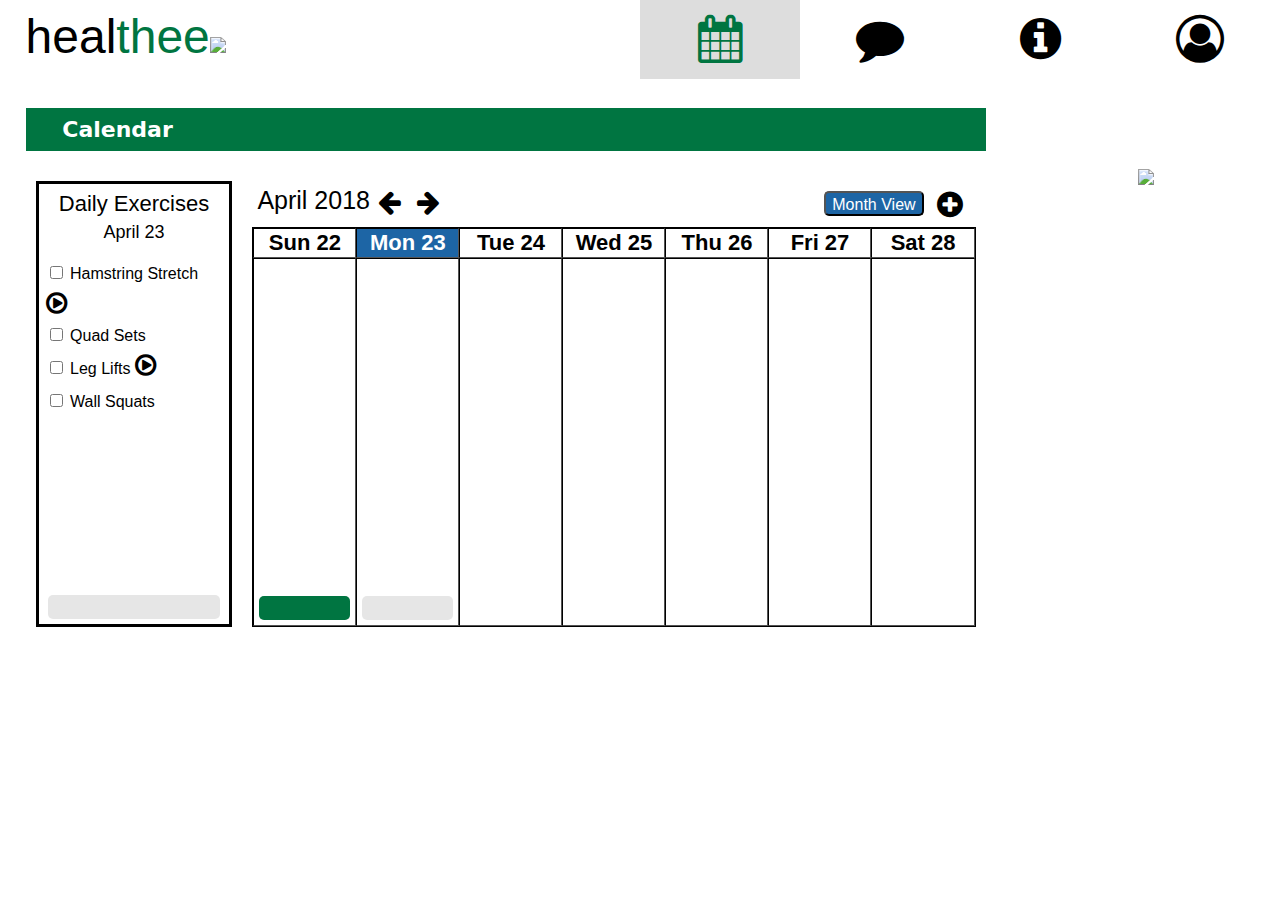
==== index.html @ cb8fae41 "media query for plant disappearance" ====
<!DOCTYPE html>
<!--
NavBar for Healthee Web Interface
-->
<html>

<head>
<meta charset="utf-8">
<title>healthee - Calendar</title>
<meta name="viewport" content="width=device-width, initial-scale=1, shrink-to-fit=no">
<!-- Load style sheets -->
<link rel="stylesheet" href="assets/design.css">
<link rel="stylesheet" href="assets/calendar.css">
<!--Font Awesome API imported for icon usage"-->
<link rel="stylesheet" href="https://cdnjs.cloudflare.com/ajax/libs/font-awesome/4.7.0/css/font-awesome.min.css">
<script src="assets/general.js"></script>
<script src="assets/calendar.js"></script>
<script src="https://ajax.googleapis.com/ajax/libs/jquery/3.3.1/jquery.min.js"></script>
</head>
<body onload="setUpClickOutsideClosing();onLoad();">
<div class="navWrapper">
<div class="logo"><a id="heal" href="index.html">heal</a><a id="thee" href="index.html">thee</a><a href="index.html"><img href="index.html" src="images/healthee_plant.png"></img></a></div>
<div class="icons">
  <a class="current" href="index.html"><i id="current" class="fa fa-calendar"></i></a>
  <a href="contact.html"><i class="fa fa-comment"></i></a>
  <a href="information.html"><i class="fa fa-info-circle"></i></a>
  <a href="profile.html"><i class="fa fa-user-circle-o"></i></a>
</div>
</div>
<div class="mainWrapper">
	<div class="main">
		<!--Code for main portion of the page goes here-->
		<h4>&ensp; Calendar</h4>
    <div id="calendar-main" hidden>
    <div id="todo">
      <form id="todo-list">
        <div class="heading">
          <div class="main"> Daily Exercises </div>
          <div class="date"> April 23 </div>
        </div>

        <div>
          <label class="todo-label">
            <input class="exercise_checklist" id="hamCB" type="checkbox" onclick="setProgress()"/>
            Hamstring Stretch
          </label>
          <label class="play-button">
            <i class="fa fa-play-circle-o" onclick="showHamVideo()"></i>
          </label>
        </div>
        <div>
          <label class="todo-label">
            <input class="exercise_checklist" id="quadCB" type="checkbox" onclick="setProgress()"/>
            Quad Sets
          </label>
          <label class="play-button" style="visibility:collapse">
            <i class="fa fa-play-circle-o"></i>
          </label>
        </div>
        <div>
          <label class="todo-label">
            <input class="exercise_checklist" id="legCB" type="checkbox" onclick="setProgress()"/>
            Leg Lifts
          </label>
          <label class="play-button">
            <i class="fa fa-play-circle-o" onclick="showLiftVideo()"></i>
          </label>
        </div>
        <div>
          <label class="todo-label">
            <input class="exercise_checklist" id="wallCB" type="checkbox" onclick="setProgress()"/>
            Wall Squats
          </label>
          <label class="play-button" style="visibility:collapse">
            <i class="fa fa-play-circle-o"></i>
          </label>
        </div>
      </form>
      <div class="progress-bar" id="progress-bar">
        <div class="progress-bar-color-today" id="progress-bar-color"> </div>
      </div>
    </div>
		<div id="calendar">
      <div id="calendar-title-bar" style="text-align:left; margin:5px" width="100%">
        <div id="cur-month-label" style="font-size:25px">April 2018</div>
        <button class="arrows" id="prev" style="background-color:transparent;border-color:transparent" onClick="prevWeek()">
          <i class="fa fa-arrow-left fa-2x"></i>
        </button>
        <button class="arrows" id="prev-mon" style="background-color:transparent;border-color:transparent" onclick="prevMonth()" hidden>
          <i class="fa fa-arrow-left fa-2x"></i>
        </button>
        <button class="arrows" id="next" style="background-color:transparent;border-color:transparent" onCLick="nextWeek()">
          <i class="fa fa-arrow-right fa-2x"></i>
        </button>
        <button class="arrows" id="next-mon" style="background-color:transparent;border-color:transparent" onclick="nextMonth()" hidden>
          <i class="fa fa-arrow-right fa-2x"></i>
        </button>

        <button class="view-type" id="week-month" style="margin-left:auto; margin-right:5px" onclick="weekToMonth()">Month View</button>
        <button class="view-type" id="month-week" style="margin-left:auto; margin-right:5px" onclick="monthToWeek()" hidden>Week View</button>

        <div>
          <button id="plus" style="background-color:transparent;border-color:transparent" onclick="showPlusMenu()">
            <i id="plus-button" class="fa fa-plus-circle fa-2x"></i>
          </button>
          <div id="plus-menu" hidden>
            <button class="plus-menu-button" onclick="showAppt()">Appointment</button>
            <button class="plus-menu-button" onclick="showAddExercise()">Exercise</button>
            <button class="plus-menu-button" onclick="showNote()">Note</button>
          </div>
          <div id="appt-schedule" class="add-widget" border="1px" hidden>
            <div class="label-wrap">
              <label class="form-label"> Subject:</label>
              <input class="form-input" id="appt-subject" type="text" /> <br>
              <label class="form-label">Date:</label>
              <input class="form-input" id="appt-date" type="date" /> <br>
              <label class="form-label">Time:</label>
              <input class="form-input" id="appt-time" type="time" /> <br>
              <label class="form-label">Location:</label>
              <input class="form-input" id="appt-location" type="text" /><br>
            </div>
            <div class="option-buttons">
              <button onclick="addAppt()" class="save-cancel" id="save">Save</button>
              <button onclick="hideAppt()" class="save-cancel" id="cancel">Cancel</button>
            </div>
          </div>
          <div id="add-exercise" class="add-widget" width="600" height="300" border="1px" hidden>
            <div class="label-wrap">
              <label class="form-label"> Exercise: </label>
              <input class="form-input" id="ex" type="text" maxlength="16"/> <br>
              <label class="form-label">Video Link:</label>
              <input class="form-input" id="ex-vid" type="text"/><br>
              <div class="info-text-section">
                <label class="form-label" id="info-label">Information:</label>
                <textarea id ="ex-info" rows="10" cols"30"> </textarea>
              </div>

              <div class="repeat-wrap">
                <label class="form-label" id="repeat-label">Repeat: </label><br>
                <div class="radio-options">
                  <label><input name="add-ex" type="radio" />daily</label>
                  <label><input name="add-ex" type="radio" />weekly</label>
                  <label><input name="add-ex" type="radio" />monthly</label>
                  <label><input name="add-ex" type="radio" />never</label>
                </div>
              </div>
            </div>
            <br>
            <div class="option-buttons">
              <button onclick="addExercise()" class="save-cancel" id="save">Save</button>
              <button onclick="hideAddExercise()" class="save-cancel" id="cancel">Cancel</button>
            </div>
          </div>
          <div id="self-note" class="add-widget" border="1px" hidden>
              <label>Subject: </label>
              <input id="note-title" type="text" maxlength="16"/>
              <label>Note: </label>
              <textarea id="note-text" rows="10" cols"60"></textarea>
              <br>
              <div class="option-buttons">
                <button onclick="addNote()" class="save-cancel" id="self-note-save" >Save</button>
                <button onclick="hideNote()" class="save-cancel" id="self-note-cancel">Cancel</button>
              </div>
            </div>
        </div>


      </div>
      <div width="100%" style="text-align:right">

      </div>
      <div style="text-align:right" width="33%">
      </div>
      <div id="week-view">
        <table id="cur-week" class="week-table" border="1px">
          <tr>
            <th width="14%">Sun 22</th>
            <th width="14%" id= "cur-day-header" class="current">Mon 23</th>
            <th width="14%">Tue 24</th>
            <th width="14%">Wed 25</th>
            <th width="14%">Thu 26</th>
            <th width="14%">Fri 27</th>
            <th width="14%">Sat 28</th>
          </tr>
          <tr>
            <td id="4-22" class="calendar-column" width="14%" height="100%">
              <div class="progress-bar" id="progress-bar">
                <div class="progress-bar-color" id="progress-bar-color" style="width:100%; background-color: hsl(153, 100%, 23%)"></div>
              </div>

            </td>
            <td id="4-23" class="calendar-column" width="14%" height="100%" id="cur-day">
                <div id="mon-note" border="1px" hidden>
                    <label><b>Feeling great today! My knee is feeling so much better, can't wait to see what my PT thinks!</b></label> <br>
                </div>
                <div class="progress-bar" id="progress-bar">
                  <div class="progress-bar-color-today" id="progress-bar-color""></div>
                </div>
            </td>
            <td id="4-24" class="calendar-column" width="14%" height="100%">
              <!--<img width="100%" class="progress-bar" id="progress-bar" src="images/empty.png" alt="Progress Bar">-->
            </td>
            <td id="4-25" class="calendar-column" width="14%" height="100%">
              <!--<img width="100%" class="progress-bar" id="progress-bar" src="images/empty.png" alt="Progress Bar">-->
            </td>
            <td id="4-26" class="calendar-column" width="14%" height="100%">
              <div id="thurs-appt" border="1px" hidden>
                <label><b>Appointment</b></label> <br>
                <label>Time: 4:30pm </label> <br>
                <label>Description: regular check-in with PT</label> <br>
                <div width="100%" style="text-align:right">
                  <i class="fa fa-trash fa-2x" onclick="deleteAppt()"></i>
                </div>
              </div>
              <!--<img width="100%" class="progress-bar" id="progress-bar" src="images/empty.png" alt="Progress Bar">-->
            </td>
            <td id="4-27" class="calendar-column" width="14%" height="100%">
              <!--<img width="100%" class="progress-bar" id="progress-bar" src="images/empty.png" alt="Progress Bar">-->
            </td>
            <td id="4-28" class="calendar-column" width="14%" height="100%">
              <!--<img width="100%" class="progress-bar" id="progress-bar" src="images/empty.png" alt="Progress Bar">-->
            </td>
          </tr>
        </table>
        <table id="prev-week" class="week-table" border="1px" hidden>
          <tr>
            <th width="14%">Sun 15</th>
            <th width="14%">Mon 16</th>
            <th width="14%">Tue 17</th>
            <th width="14%">Wed 18</th>
            <th width="14%">Thu 19</th>
            <th width="14%">Fri 20</th>
            <th width="14%">Sat 21</th>
          </tr>
          <tr>
            <td id="4-15" class="calendar-column" width="14%" height="100%">
              <div class="progress-bar" id="progress-bar">
                <div class="progress-bar-color" id="progress-bar-color" style="width:100%; background-color: hsl(153, 100%, 23%)"></div>
              </div>

            </td>
            <td id="4-16" class="calendar-column" width="14%" height="100%">
              <div class="progress-bar" id="progress-bar">
                <div class="progress-bar-color" id="progress-bar-color" style="width:100%; background-color: hsl(153, 100%, 23%)"></div>
              </div>
            </td>
            <td id="4-17" class="calendar-column" width="14%" height="100%">
              <div class="progress-bar" id="progress-bar">
                <div class="progress-bar-color" id="progress-bar-color" style="width:100%; background-color: hsl(153, 100%, 23%)"></div>
              </div>
            </td>
            <td id="4-18" class="calendar-column" width="14%" height="100%">
              <div class="progress-bar" id="progress-bar">
                <div class="progress-bar-color" id="progress-bar-color" style="width:100%; background-color: hsl(153, 100%, 23%)"></div>
              </div>
            </td>
            <td id="4-19" class="calendar-column" width="14%" height="100%">
              <div class="progress-bar" id="progress-bar">
                <div class="progress-bar-color" id="progress-bar-color" style="width:100%; background-color: hsl(153, 100%, 23%)"></div>
              </div>
            </td>
            <td id="4-20" class="calendar-column" width="14%" height="100%">
              <div class="progress-bar" id="progress-bar">
                <div class="progress-bar-color" id="progress-bar-color" style="width:100%; background-color: hsl(153, 100%, 23%)"></div>
              </div>
            </td>
            <td id="4-21" class="calendar-column" width="14%" height="100%">
              <div class="progress-bar" id="progress-bar">
                <div class="progress-bar-color" id="progress-bar-color" style="width:100%; background-color: hsl(153, 100%, 23%)"></div>
              </div>
            </td>
          </tr>
        </table>
        <table id="next-week" class="week-table" border="1px" hidden>
          <tr>
            <th width="14%">Sun 29</th>
            <th width="14%">Mon 30</th>
            <th width="14%">Tue 1</th>
            <th width="14%">Wed 2</th>
            <th width="14%">Thu 3</th>
            <th width="14%">Fri 4</th>
            <th width="14%">Sat 5</th>
          </tr>
          <tr>
            <td id="4-29" class="calendar-column" width="14%" height="100%">
              <div class="progress-bar" id="progress-bar">
                <div class="progress-bar-color" id="progress-bar-color" style="width:100%; background-color: hsl(153, 100%, 23%)"></div>
              </div>

            </td>
            <td id="4-30" class="calendar-column" width="14%" height="100%">
              <!--<img width="100%" class="progress-bar" id="progress-bar" src="images/empty.png" alt="Progress Bar">-->
            </td>
            <td id="5-1" class="calendar-column" width="14%" height="100%">
              <!--<img width="100%" class="progress-bar" id="progress-bar" src="images/empty.png" alt="Progress Bar">-->
            </td>
            <td id="5-2" class="calendar-column" width="14%" height="100%">
              <!--<img width="100%" class="progress-bar" id="progress-bar" src="images/empty.png" alt="Progress Bar">-->
            </td>
            <td id="5-3" class="calendar-column" width="14%" height="100%">
              <!--<img width="100%" class="progress-bar" id="progress-bar" src="images/empty.png" alt="Progress Bar">-->
            </td>
            <td id="5-4" class="calendar-column" width="14%" height="100%">
              <!--<img width="100%" class="progress-bar" id="progress-bar" src="images/empty.png" alt="Progress Bar">-->
            </td>
            <td id="5-5" class="calendar-column" width="14%" height="100%">
              <!--<img width="100%" class="progress-bar" id="progress-bar" src="images/empty.png" alt="Progress Bar">-->
            </td>
          </tr>
        </table>
      </div>
      <div id="month-view" hidden>
          <table id="april" class="week-table" border="1px">
              <tr>
                <th width="14%">Sun</th>
                <th width="14%">Mon</th>
                <th width="14%">Tue</th>
                <th width="14%">Wed</th>
                <th width="14%">Thu</th>
                <th width="14%">Fri</th>
                <th width="14%">Sat</th>
              </tr>
              <tr>
                <td id="4-1" class="calendar-column" width="14%" height="18.5%">
                1</td>
                <td id="4-2" class="calendar-column" width="14%" height="18.5%">
                2</td>
                <td id="4-3" class="calendar-column" width="14%" height="18.5%">
                3</td>
                <td id="4-4" class="calendar-column" width="14%" height="18.5%">
                4</td>
                <td id="4-5" class="calendar-column" width="14%" height="18.5%">
                5</td>
                <td id="4-6" class="calendar-column" width="14%" height="18.5%">
                6</td>
                <td id="4-7" class="calendar-column" width="14%" height="18.5%">
                7</td>
              </tr>
              <tr>
                  <td id="4-8" class="calendar-column" width="14%" height="18.5%">
                  8</td>
                  <td id="4-9" class="calendar-column" width="14%" height="18.5%">
                  9</td>
                  <td id="4-10" class="calendar-column" width="14%" height="18.5%">
                  10</td>
                  <td id="4-11" class="calendar-column" width="14%" height="18.5%">
                  11</td>
                  <td id="4-12" class="calendar-column" width="14%" height="18.5%">
                  12</td>
                  <td id="4-13" class="calendar-column" width="14%" height="18.5%">
                  13</td>
                  <td id="4-14" class="calendar-column" width="14%" height="18.5%">
                  14</td>
                </tr>
                <tr>
                    <td id="4-15" class="calendar-column" width="14%" height="18.5%">
                    15</td>
                    <td id="4-16" class="calendar-column" width="14%" height="18.5%">
                    16</td>
                    <td id="4-17" class="calendar-column" width="14%" height="18.5%">
                    17</td>
                    <td id="4-18" class="calendar-column" width="14%" height="18.5%">
                    18</td>
                    <td id="4-19" class="calendar-column" width="14%" height="18.5%">
                    19</td>
                    <td id="4-20" class="calendar-column" width="14%" height="18.5%">
                    20</td>
                    <td id="4-21" class="calendar-column" width="14%" height="18.5%">
                    21</td>
                  </tr>
                  <tr>
                      <td id="4-22" class="calendar-column" width="14%" height="18.5%">
                      22</td>
                      <td id="4-23" class="cur-day-month" width="14%" height="18.5%">
                      23</td>
                      <td id="4-24" class="calendar-column" width="14%" height="18.5%">
                      24</td>
                      <td id="4-25" class="calendar-column" width="14%" height="18.5%">
                      25</td>
                      <td id="4-26" class="calendar-column" width="14%" height="18.5%">
                      26</td>
                      <td id="4-27" class="calendar-column" width="14%" height="18.5%">
                      27</td>
                      <td id="4-28" class="calendar-column" width="14%" height="18.5%">
                      28</td>
                    </tr>
                    <tr>
                        <td id="4-29" class="calendar-column" width="14%" height="18.5%">
                        29</td>
                        <td id="4-30" class="calendar-column" width="14%" height="18.5%">
                        30</td>
                        <td id="5-1" class="calendar-column" width="14%" height="18.5%" style="color:gray"> 
                        1</td>
                        <td id="5-2" class="calendar-column" width="14%" height="18.5%" style="color:gray">
                        2</td>
                        <td id="5-3" class="calendar-column" width="14%" height="18.5%" style="color:gray">
                        3</td>
                        <td id="5-4" class="calendar-column" width="14%" height="18.5%" style="color:gray">
                        4</td>
                        <td id="5-5" class="calendar-column" width="14%" height="18.5%" style="color:gray">
                        5</td>
                      </tr>
            </table>
            <table id="may" class="week-table" border="1px" hidden>
                <tr>
                  <th width="14%">Sun</th>
                  <th width="14%">Mon</th>
                  <th width="14%">Tue</th>
                  <th width="14%">Wed</th>
                  <th width="14%">Thu</th>
                  <th width="14%">Fri</th>
                  <th width="14%">Sat</th>
                </tr>
                <tr>
                  <td id="4-29" class="calendar-column" width="14%" height="18.5%" style="color:gray">
                  29</td>
                  <td id="4-30" class="calendar-column" width="14%" height="18.5%" style="color:gray">
                  30</td>
                  <td id="5-1" class="calendar-column" width="14%" height="18.5%">
                  1</td>
                  <td id="5-2" class="calendar-column" width="14%" height="18.5%">
                  2</td>
                  <td id="5-3" class="calendar-column" width="14%" height="18.5%">
                  3</td>
                  <td id="5-4" class="calendar-column" width="14%" height="18.5%">
                  4</td>
                  <td id="5-5" class="calendar-column" width="14%" height="18.5%">
                  5</td>
                </tr>
                <tr>
                    <td id="5-6" class="calendar-column" width="14%" height="18.5%">
                    6</td>
                    <td id="5-7" class="calendar-column" width="14%" height="18.5%">
                    7</td>
                    <td id="5-8" class="calendar-column" width="14%" height="18.5%"> 
                    8</td>
                    <td id="5-9" class="calendar-column" width="14%" height="18.5%">
                    9</td>
                    <td id="5-10" class="calendar-column" width="14%" height="18.5%">
                    10</td>
                    <td id="5-11" class="calendar-column" width="14%" height="18.5%">
                    11</td>
                    <td id="5-12" class="calendar-column" width="14%" height="18.5%">
                    12</td>
                  </tr>
                  <tr>
                      <td id="5-13" class="calendar-column" width="14%" height="18.5%">
                      13</td>
                      <td id="5-14" class="calendar-column" width="14%" height="18.5%">
                      14</td>
                      <td id="5-15" class="calendar-column" width="14%" height="18.5%"> 
                      15</td>
                      <td id="5-16" class="calendar-column" width="14%" height="18.5%">
                      16</td>
                      <td id="5-17" class="calendar-column" width="14%" height="18.5%">
                      17</td>
                      <td id="5-18" class="calendar-column" width="14%" height="18.5%">
                      18</td>
                      <td id="5-19" class="calendar-column" width="14%" height="18.5%">
                      19</td>
                    </tr>
                    <tr>
                        <td id="5-20" class="calendar-column" width="14%" height="18.5%">
                        20</td>
                        <td id="5-21" class="calendar-column" width="14%" height="18.5%">
                        21</td>
                        <td id="5-22" class="calendar-column" width="14%" height="18.5%"> 
                        22</td>
                        <td id="5-23" class="calendar-column" width="14%" height="18.5%">
                        23</td>
                        <td id="5-24" class="calendar-column" width="14%" height="18.5%">
                        24</td>
                        <td id="5-25" class="calendar-column" width="14%" height="18.5%">
                        25</td>
                        <td id="5-26" class="calendar-column" width="14%" height="18.5%">
                        26</td>
                      </tr>
                      <tr>
                          <td id="5-27" class="calendar-column" width="14%" height="18.5%">
                          27</td>
                          <td id="5-28" class="calendar-column" width="14%" height="18.5%">
                          28</td>
                          <td id="5-29" class="calendar-column" width="14%" height="18.5%"> 
                          29</td>
                          <td id="5-30" class="calendar-column" width="14%" height="18.5%">
                          30</td>
                          <td id="5-31" class="calendar-column" width="14%" height="18.5%">
                          31</td>
                          <td id="6-1" class="calendar-column" width="14%" height="18.5%" style="color:gray">
                          1</td>
                          <td id="6-2" class="calendar-column" width="14%" height="18.5%" style="color:gray">
                          2</td>
                        </tr>
              </table>
            <table id="march" class="week-table" border="1px" hidden>
                <tr>
                  <th width="14%">Sun</th>
                  <th width="14%">Mon</th>
                  <th width="14%">Tue</th>
                  <th width="14%">Wed</th>
                  <th width="14%">Thu</th>
                  <th width="14%">Fri</th>
                  <th width="14%">Sat</th>
                </tr>
                <tr>
                  <td id="2-25" class="calendar-column" width="14%" height="18.5%" style="color:gray">
                  25</td>
                  <td id="2-26" class="calendar-column" width="14%" height="18.5%" style="color:gray">
                  26</td>
                  <td id="2-27" class="calendar-column" width="14%" height="18.5%" style="color:gray">
                  27</td>
                  <td id="2-28" class="calendar-column" width="14%" height="18.5%" style="color:gray">
                  28</td>
                  <td id="3-1" class="calendar-column" width="14%" height="18.5%">
                  1</td>
                  <td id="3-2" class="calendar-column" width="14%" height="18.5%">
                  2</td>
                  <td id="3-3" class="calendar-column" width="14%" height="18.5%">
                  3</td>
                </tr>
                <tr>
                    <td id="3-4" class="calendar-column" width="14%" height="18.5%">
                    4</td>
                    <td id="3-5" class="calendar-column" width="14%" height="18.5%">
                    5</td>
                    <td id="3-6" class="calendar-column" width="14%" height="18.5%"> 
                    6</td>
                    <td id="3-7" class="calendar-column" width="14%" height="18.5%">
                    7</td>
                    <td id="3-8" class="calendar-column" width="14%" height="18.5%">
                    8</td>
                    <td id="3-9" class="calendar-column" width="14%" height="18.5%">
                    9</td>
                    <td id="3-10" class="calendar-column" width="14%" height="18.5%">
                    10</td>
                  </tr>
                  <tr>
                      <td id="3-11" class="calendar-column" width="14%" height="18.5%">
                      11</td>
                      <td id="3-12" class="calendar-column" width="14%" height="18.5%">
                      12</td>
                      <td id="3-13" class="calendar-column" width="14%" height="18.5%"> 
                      13</td>
                      <td id="3-14" class="calendar-column" width="14%" height="18.5%">
                      14</td>
                      <td id="3-15" class="calendar-column" width="14%" height="18.5%">
                      15</td>
                      <td id="3-16" class="calendar-column" width="14%" height="18.5%">
                      16</td>
                      <td id="3-17" class="calendar-column" width="14%" height="18.5%">
                      17</td>
                    </tr>
                    <tr>
                        <td id="3-18" class="calendar-column" width="14%" height="18.5%">
                        18</td>
                        <td id="3-19" class="calendar-column" width="14%" height="18.5%">
                        19</td>
                        <td id="3-20" class="calendar-column" width="14%" height="18.5%"> 
                        20</td>
                        <td id="3-21" class="calendar-column" width="14%" height="18.5%">
                        21</td>
                        <td id="3-22" class="calendar-column" width="14%" height="18.5%">
                        22</td>
                        <td id="3-23" class="calendar-column" width="14%" height="18.5%">
                        23</td>
                        <td id="3-24" class="calendar-column" width="14%" height="18.5%">
                        24</td>
                      </tr>
                      <tr>
                          <td id="3-25" class="calendar-column" width="14%" height="18.5%">
                          25</td>
                          <td id="3-26" class="calendar-column" width="14%" height="18.5%">
                          26</td>
                          <td id="3-27" class="calendar-column" width="14%" height="18.5%"> 
                          27</td>
                          <td id="3-28" class="calendar-column" width="14%" height="18.5%">
                          28</td>
                          <td id="3-29" class="calendar-column" width="14%" height="18.5%">
                          29</td>
                          <td id="3-30" class="calendar-column" width="14%" height="18.5%">
                          30</td>
                          <td id="3-31" class="calendar-column" width="14%" height="18.5%">
                          31</td>
                        </tr>
              </table>
          </div>
		</div>

    <!-- HIDDEN ELEMENTS -->
  <div id="addModal" class="modal" hidden>
    <div class="modal-content">
      <div class="label-wrap">
          <label class="form-label"> Subject:</label>
          <input class="form-input" id="appt-subject" type="text" /> <br>
          <label class="form-label">Date:</label>
          <input class="form-input" id="appt-date" type="date" /> <br>
          <label class="form-label">Time:</label>
          <input class="form-input" id="appt-time" type="time" /> <br>
          <label class="form-label">Location:</label>
          <input class="form-input" id="appt-location" type="text" /><br>
        </div>
        <div class="option-buttons">
          <button onclick="addAppt()" class="save-cancel" id="save">Save</button>
          <button onclick="hideAppt()" class="save-cancel" id="cancel">Cancel</button>
        </div>
    </div>
  </div>

    <div id="video" hidden>
      <div id="video-grey-background" class="grey-background" onclick="hideVideo()">
        <span class="helper"></span>
        <iframe id="video-iframe" width="640" height="360" src="https://www.youtube.com/embed/o5b0gS7wI1k"
        frameborder="0" allow="autoplay; encrypted-media" allowfullscreen>
        </iframe>
        <span id="video-close" class="close" onclick="hideVideo()">&times;</span>
      </div>
    </div>

    <div id="note-modal" hidden>
      <div id="note-grey-background" class="grey-background" onclick="hideNoteDisplay()">
        <span class="helper"></span>
        <div id="note-display" onclick="stopProp()" style="text-align:left">
          <span class="close" onclick="hideNoteDisplay()">&times;</span>
          <div id="note-title-here" width="100%" height="100%"
            style="text-align:left;font-size:18px;font-weight:bold">Note:</div><br>
          <div id="note-text-here" class="note-text-area"></div>
          <div id="note-edit-here" class="note-text-area" hidden>
            <textarea id="note-edit-textarea" rows="18" cols="49"></textarea>
          </div>
          <div id="edit-delete" width="100%" height="100%" style="vertical-align:bottom;text-align:right">
            <i id="edit-note" class="fa fa-pencil" onclick="stopProp()"></i>
            <i id="delete-note-1" class="fa fa-trash" onclick="stopProp()"></i>
          </div>
          <div id="save-delete" with="100%" height="100%" style="vertical-align:bottom;text-align:right" hidden>
            <i id="save-note" class="fa fa-check-circle" onclick="stopProp()"></i>
            <i id="delete-note-2" class="fa fa-trash" onclick="stopProp()"></i>
          </div>
        </div>
      </div>
    </div>

  </div>
  </div>
	<div class="sidebar">
		<img class="plant" onclick="getDialogue()" id="plantImg" src="images/smiley_plant.png">
			<p class="dialogueAfter" id="dialogueAfter"> </p>
			<p class="dialogue" id="dialogue">You are doing great!</p>
		</img>
	</div>
</div>
</body>
---- assets/design.css ----
:root {
    --color-green: hsl(153, 100%, 23%);
    --color-blue: hsl(208, 70%, 38%);
}

body {margin:0;}

h4{
    padding: 1vmin;
    padding-left: 2vmin;
    font-family: system-ui;
    background: var(--color-green);
    text-align: left;
    color: #FFF;
}

.navWrapper{
    width: 100%;
    display: grid;
    grid-template-columns: repeat(2, 1fr);
}

.logo{
    grid-column: 1;
    font-family: Arial, Helvetica, sans-serif;
    font-size: 3em;
    margin-top: 1vh;
    margin-left: 2vw;
}
.logo a{
    text-decoration: none;
}

a#heal{
  color: black;
}

a#thee{
    color: var(--color-green);
}

img{
    height: 6vh;
}
.icons {
    display: grid;
    grid-template-columns: repeat(4, 1fr);
	  grid-column: 2;
    background-color: white;
    overflow: auto;
}

.icons a {
    text-align: center;
    padding: 12px 0;
    color: #000;
    font-size: 3em;
}

#current {
    color: var(--color-green);
}

.current{
    background-color: #DDD;
}

.icons a:hover {
    background-color: #AAA;
}

.mainWrapper{
    width: 100%;
    display: grid;
    grid-template-columns: 75% 25%;
    margin-left: 2vw;
}

.main{
    grid-column: 1;
    text-align: center;

}
.sidebar{
    grid-column: 2;
    text-align: center;
}

.plant{
    margin-top: 10vh;
    height: 50vh;
    cursor: pointer;
    user-select: none;
}
/* The actual popup */
.dialogue {
    visibility: hidden;
    text-align: center;
    background-color: #888;
    color: #fff;
    width: 70%;
    margin: auto;
    border-radius: 4px;
    margin-top: 24px;
    padding: 4px;
    z-index: 4;
}

.dialogueAfter {
    visibility: hidden;
    position: absolute;
    border-width: 10px;
    border-style: solid;
    z-index: 1;
    border-color: transparent transparent #888 transparent;
    top: 70%;
    left: 90%;
}

.dialogue.show {
    visibility: visible;
}
.dialogueAfter.show {
    visibility: visible;
}

.statImg{
    margin: auto;
    width: 80%;
    height: 20%;
}

footer {
  display: block;
    background-color: #999;
    padding: 1em 2em;
    color: white;
    text-align: right;
    margin-top: 2em;
    font-family: 'Roboto', sans-serif;
  font-size: 18px;
}
---- assets/calendar.css ----
:root {
    --color-green: hsl(153, 100%, 23%);
    --color-blue: hsl(208, 70%, 38%);
}

.arrows:hover {
  color: hsl(0, 0%, 25%);
  cursor: pointer;
}

.form-label {
  display: inline-block;
  text-align: right;
  width: 125px;
}

.form-input {
  display: inline-block;
  width: 125px;
}

#calendar-main {
  display: flex;
  direction: vertical;
  font-family: Arial, Helvetica, sans-serif;
}

.heading{
  display: flex;
  flex-direction: column;
  margin-bottom: 10px;
}

.main {
  font-size: 22px;
  text-align: center;
  margin-bottom: 5px;
}

.calendar-column {
  position: relative;
  vertical-align: top;
  text-align: left;
}

#progress-bar {
  position: absolute;
  left: 5%;
  bottom: 5px;
  width: 90%;
  margin-left: auto;
  margin-right: auto;
  height:24px; 
  color:#000; 
  background-color: hsl(0, 0%, 90%);
  border-radius: 5px;
}

#progress-bar-color {
  height:24px;
  color: #fff; 
  display: flex;
  justify-content: center;
  align-items: center;
  font-size: 18px;
  border-radius: 5px;
}


.date {
  font-size: 18px;
  text-align: center;
  margin-bottom: 10px;
}

.exercise_checklist {
  margin-bottom: 10px;
}

#todo {
  width: 20%;
  display: grid;
  grid-template-rows: 90% 10%;
  border-style: solid;
  margin: 10px;
  margin-top: 0px;
  padding: 5px;
  position: relative;
}

#todo-list {
  text-align: left;
  font-size: 16px;
  margin: 2px;
}

.todo-label {
  text-align: left;
  width: 100%;
  height: 25px;
}

.play-button {
  font-size: 25px;
}

#main-progress {
  height: auto;
  width: 90%;
  position: absolute;
  align-self: end;
  justify-self: center;
  margin-bottom: 10px;
}

.checkbox {
  height: 20px;
}

#calendar {
  width: 80%;
  margin: 10px;
  margin-top: 0px;
}

#calendar-title-bar {
  display: flex;
  direction: horizontal;
}

.view-type {
  height: 25px;
  font-size: 16px;
  font-family: Arial, Helvetica, sans-serif;
  padding-top: 3px;
  padding-bottom: 2px;
  align-self: center;
  border-radius: 5px;
  color: white;
  background-color: var(--color-blue);
}

.view-type:hover{
  background-color: hsl(208, 70%, 50%);
  cursor: pointer;
}

.week-table {
  width: 100%;
  height: 400px;
  border-style: solid;
  border-spacing: 0px;
  border-color: black;
}

#plus-button {
  font-size: 30px;
}

#plus-button:hover {
  color: hsl(0, 0%, 25%);
  cursor: pointer;
}

#plus-menu {
  position: absolute;
  z-index: 100;
  padding: 0px;
  margin: 0px;
  width: 150px;
  border-style: solid;
  border-color: black;
  background-color: white;
}

.plus-menu-button {
  width: 100%;
  font-size: 17px;
  border-color: black;
  background-color: white;
  padding: 5px;
}

#video-iframe {
  position: relative;
  display: inline-block;
  text-align: center;
  vertical-align: middle;
}

#note-display {
  position: relative;
  display: inline-block;
  text-align: center;
  vertical-align: middle;
  background-color: white;
  width: 320px;
  height: 320px;
  margin: 10px;
  padding: 10px;
  text-align: left;
}

.note-text-area {
  font-size: 18px;
  height: 240px;
  overflow-wrap: break-word;
  overflow-y: scroll;
  margin-bottom: 5px;
}

#note-edit-textarea{
  resize: none;
}

.helper {
  display: inline-block;
  vertical-align: middle;
  height: 100%;
}

.grey-background {
  position: fixed;
  text-align: center;
  vertical-align: middle;
  height: 100%;
  width: 100%;
  background:rgba(0,0,0,.75);
  top: 0;
  left: 0;
  z-index: 1000;
}

.add-widget {
  display: flex;
  flex-direction: column;
  z-index: 100;
  position: absolute;
  border-style: solid;
  background-color: white;
  text-align: left;
  font-size: 18px;
  padding: 5px;
}
.add-widget[hidden] {
  display: none;
}

.self-note-label {
  color: var(--color-green);
}

#self-note-save {
  margin-right: 2px;
  background-color: var(--color-blue);
  color:white;
}

#self-note-cancel {
  margin-left: 2px;
  background-color: var(--color-blue);
  color:white;
}

.info-text-section {
  display:flex;
  margin-top: 5px;
}

#info-label {
  margin-right: 5px;
}

#ex-info {
  width: 125px;
}

#repeat-label {
  margin-right: 5px;
}

.repeat-wrap {
  margin-top: 5px;
  display:flex;
  flex-direction: row;
}

.radio-options {
  display:flex;
  flex-direction: column;
}

.save-cancel {
  font-size: 15px;
  background-color: var(--color-blue);
  color: white;
  border-radius: 5px;
  margin-top: 5px;
}

.save-cancel#save {
  margin-right: 2px;
}
.save-cancel#cancel {
  margin-left: 2px;
}

.option-buttons {
  display: flex;
  justify-content: center;
  align-items: center;
}

#thurs-appt {
  font-size: 12px;
  text-align: left;
  background-color: var(--color-blue);
  color: white;
  padding: 2px;
}

.note-button {
  font-size: 12px;
  text-align: left;
  background-color: hsl(208, 70%, 80%);
  color: black;
  padding: 2px;
  width: 100%;
  display: flex;
  flex-direction: column;
}

.note-button:hover {
  cursor: pointer;
  background-color: hsl(208, 70%, 70%);
}

#mon-note {
  font-size: 12px;
  text-align: left;
  background-color: var(--color-green);
  color: white;
  padding: 2px;
}

.close {
    color: #aaaaaa;
    float: right;
    font-size: 28px;
    font-weight: bold;
}

.close:hover,
.close:focus {
    color: #000;
    text-decoration: none;
    cursor: pointer;
}

#video-close{
    font-size: 56px;
    float: none;
    margin-bottom: 300px;
}
th.current{
  background-color: var(--color-blue);
  color: white;
}

.cur-day-month{
  background-color: var(--color-blue);
  text-align: left;
  vertical-align: top;
  color: white;
}

/* span helper code source: https://html-online.com/articles/simple-popup-box/ */
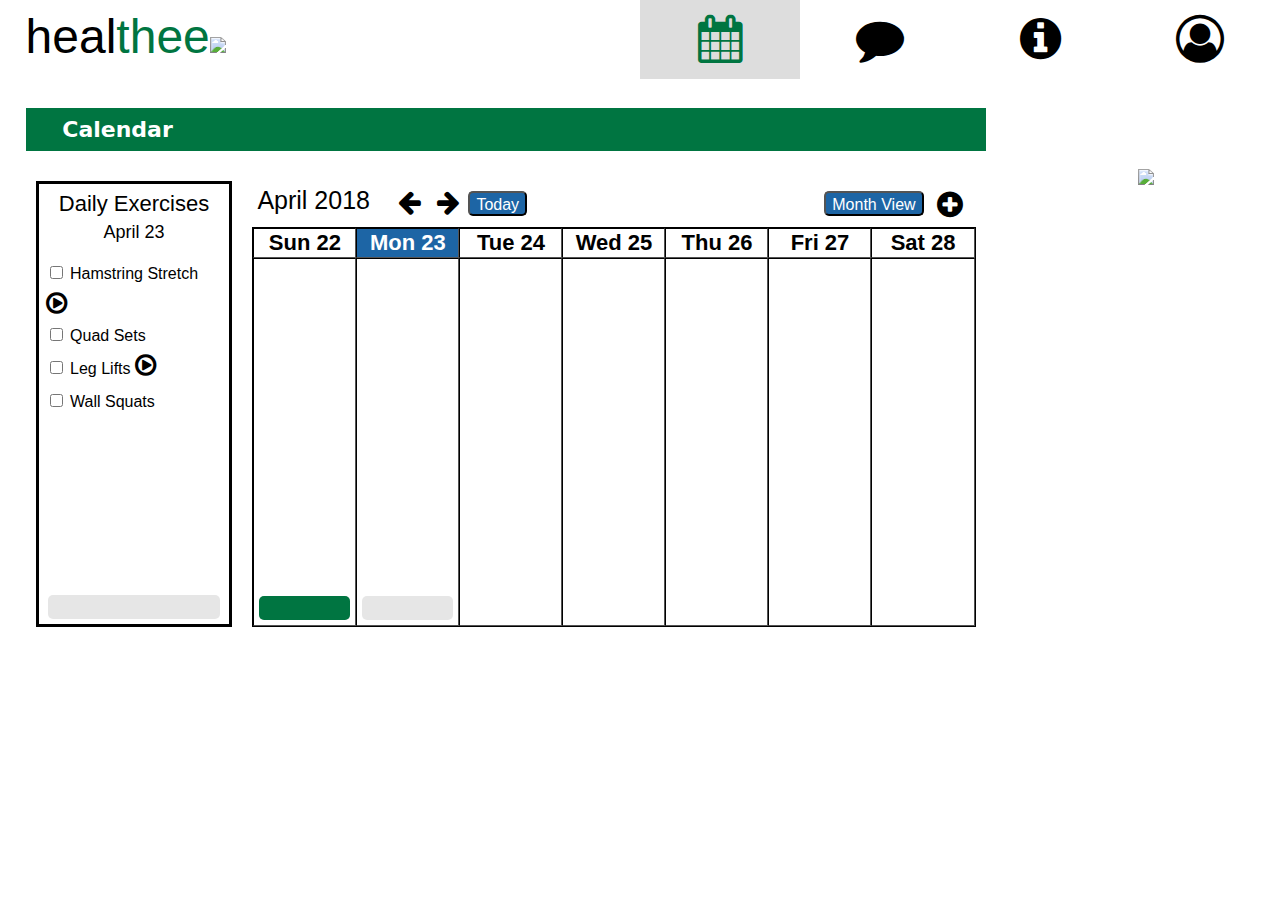
==== commit 984910cf: "today button" ====
--- a/index.html
+++ b/index.html
@@ -31,7 +31,7 @@
 	<div class="main">
 		<!--Code for main portion of the page goes here-->
 		<h4>&ensp; Calendar</h4>
-    <div id="calendar-main" hidden>
+    <div id="calendar-main">
     <div id="todo">
       <form id="todo-list">
         <div class="heading">
@@ -83,18 +83,19 @@
 		<div id="calendar">
       <div id="calendar-title-bar" style="text-align:left; margin:5px" width="100%">
         <div id="cur-month-label" style="font-size:25px">April 2018</div>
-        <button class="arrows" id="prev" style="background-color:transparent;border-color:transparent" onClick="prevWeek()">
+        <button class="arrows" id="prev" style="background-color:transparent;border-color:transparent">
           <i class="fa fa-arrow-left fa-2x"></i>
         </button>
         <button class="arrows" id="prev-mon" style="background-color:transparent;border-color:transparent" onclick="prevMonth()" hidden>
           <i class="fa fa-arrow-left fa-2x"></i>
         </button>
-        <button class="arrows" id="next" style="background-color:transparent;border-color:transparent" onCLick="nextWeek()">
+        <button class="arrows" id="next" style="background-color:transparent;border-color:transparent">
           <i class="fa fa-arrow-right fa-2x"></i>
         </button>
         <button class="arrows" id="next-mon" style="background-color:transparent;border-color:transparent" onclick="nextMonth()" hidden>
           <i class="fa fa-arrow-right fa-2x"></i>
         </button>
+        <button class="today-button" id="today-button" onclick="goToToday()"> Today </button>
 
         <button class="view-type" id="week-month" style="margin-left:auto; margin-right:5px" onclick="weekToMonth()">Month View</button>
         <button class="view-type" id="month-week" style="margin-left:auto; margin-right:5px" onclick="monthToWeek()" hidden>Week View</button>
@@ -174,7 +175,7 @@
       <div id="week-view">
         <table id="cur-week" class="week-table" border="1px">
           <tr>
-            <th width="14%">Sun 22</th>
+            <th width="14%"> Sun 22</th>
             <th width="14%" id= "cur-day-header" class="current">Mon 23</th>
             <th width="14%">Tue 24</th>
             <th width="14%">Wed 25</th>
@@ -218,92 +219,6 @@
               <!--<img width="100%" class="progress-bar" id="progress-bar" src="images/empty.png" alt="Progress Bar">-->
             </td>
             <td id="4-28" class="calendar-column" width="14%" height="100%">
-              <!--<img width="100%" class="progress-bar" id="progress-bar" src="images/empty.png" alt="Progress Bar">-->
-            </td>
-          </tr>
-        </table>
-        <table id="prev-week" class="week-table" border="1px" hidden>
-          <tr>
-            <th width="14%">Sun 15</th>
-            <th width="14%">Mon 16</th>
-            <th width="14%">Tue 17</th>
-            <th width="14%">Wed 18</th>
-            <th width="14%">Thu 19</th>
-            <th width="14%">Fri 20</th>
-            <th width="14%">Sat 21</th>
-          </tr>
-          <tr>
-            <td id="4-15" class="calendar-column" width="14%" height="100%">
-              <div class="progress-bar" id="progress-bar">
-                <div class="progress-bar-color" id="progress-bar-color" style="width:100%; background-color: hsl(153, 100%, 23%)"></div>
-              </div>
-
-            </td>
-            <td id="4-16" class="calendar-column" width="14%" height="100%">
-              <div class="progress-bar" id="progress-bar">
-                <div class="progress-bar-color" id="progress-bar-color" style="width:100%; background-color: hsl(153, 100%, 23%)"></div>
-              </div>
-            </td>
-            <td id="4-17" class="calendar-column" width="14%" height="100%">
-              <div class="progress-bar" id="progress-bar">
-                <div class="progress-bar-color" id="progress-bar-color" style="width:100%; background-color: hsl(153, 100%, 23%)"></div>
-              </div>
-            </td>
-            <td id="4-18" class="calendar-column" width="14%" height="100%">
-              <div class="progress-bar" id="progress-bar">
-                <div class="progress-bar-color" id="progress-bar-color" style="width:100%; background-color: hsl(153, 100%, 23%)"></div>
-              </div>
-            </td>
-            <td id="4-19" class="calendar-column" width="14%" height="100%">
-              <div class="progress-bar" id="progress-bar">
-                <div class="progress-bar-color" id="progress-bar-color" style="width:100%; background-color: hsl(153, 100%, 23%)"></div>
-              </div>
-            </td>
-            <td id="4-20" class="calendar-column" width="14%" height="100%">
-              <div class="progress-bar" id="progress-bar">
-                <div class="progress-bar-color" id="progress-bar-color" style="width:100%; background-color: hsl(153, 100%, 23%)"></div>
-              </div>
-            </td>
-            <td id="4-21" class="calendar-column" width="14%" height="100%">
-              <div class="progress-bar" id="progress-bar">
-                <div class="progress-bar-color" id="progress-bar-color" style="width:100%; background-color: hsl(153, 100%, 23%)"></div>
-              </div>
-            </td>
-          </tr>
-        </table>
-        <table id="next-week" class="week-table" border="1px" hidden>
-          <tr>
-            <th width="14%">Sun 29</th>
-            <th width="14%">Mon 30</th>
-            <th width="14%">Tue 1</th>
-            <th width="14%">Wed 2</th>
-            <th width="14%">Thu 3</th>
-            <th width="14%">Fri 4</th>
-            <th width="14%">Sat 5</th>
-          </tr>
-          <tr>
-            <td id="4-29" class="calendar-column" width="14%" height="100%">
-              <div class="progress-bar" id="progress-bar">
-                <div class="progress-bar-color" id="progress-bar-color" style="width:100%; background-color: hsl(153, 100%, 23%)"></div>
-              </div>
-
-            </td>
-            <td id="4-30" class="calendar-column" width="14%" height="100%">
-              <!--<img width="100%" class="progress-bar" id="progress-bar" src="images/empty.png" alt="Progress Bar">-->
-            </td>
-            <td id="5-1" class="calendar-column" width="14%" height="100%">
-              <!--<img width="100%" class="progress-bar" id="progress-bar" src="images/empty.png" alt="Progress Bar">-->
-            </td>
-            <td id="5-2" class="calendar-column" width="14%" height="100%">
-              <!--<img width="100%" class="progress-bar" id="progress-bar" src="images/empty.png" alt="Progress Bar">-->
-            </td>
-            <td id="5-3" class="calendar-column" width="14%" height="100%">
-              <!--<img width="100%" class="progress-bar" id="progress-bar" src="images/empty.png" alt="Progress Bar">-->
-            </td>
-            <td id="5-4" class="calendar-column" width="14%" height="100%">
-              <!--<img width="100%" class="progress-bar" id="progress-bar" src="images/empty.png" alt="Progress Bar">-->
-            </td>
-            <td id="5-5" class="calendar-column" width="14%" height="100%">
               <!--<img width="100%" class="progress-bar" id="progress-bar" src="images/empty.png" alt="Progress Bar">-->
             </td>
           </tr>
--- a/assets/calendar.css
+++ b/assets/calendar.css
@@ -145,6 +145,23 @@
   cursor: pointer;
 }
 
+.today-button {
+  height: 25px;
+  font-size: 16px;
+  font-family: Arial, Helvetica, sans-serif;
+  padding-top: 3px;
+  padding-bottom: 2px;
+  align-self: center;
+  border-radius: 5px;
+  color: white;
+  background-color: var(--color-blue);
+}
+
+.today-button:hover{
+  background-color: hsl(208, 70%, 50%);
+  cursor: pointer;
+}
+
 .week-table {
   width: 100%;
   height: 400px;
@@ -330,6 +347,10 @@
   flex-direction: column;
 }
 
+#cur-month-label {
+  width: 133px;
+}
+
 .note-button:hover {
   cursor: pointer;
   background-color: hsl(208, 70%, 70%);
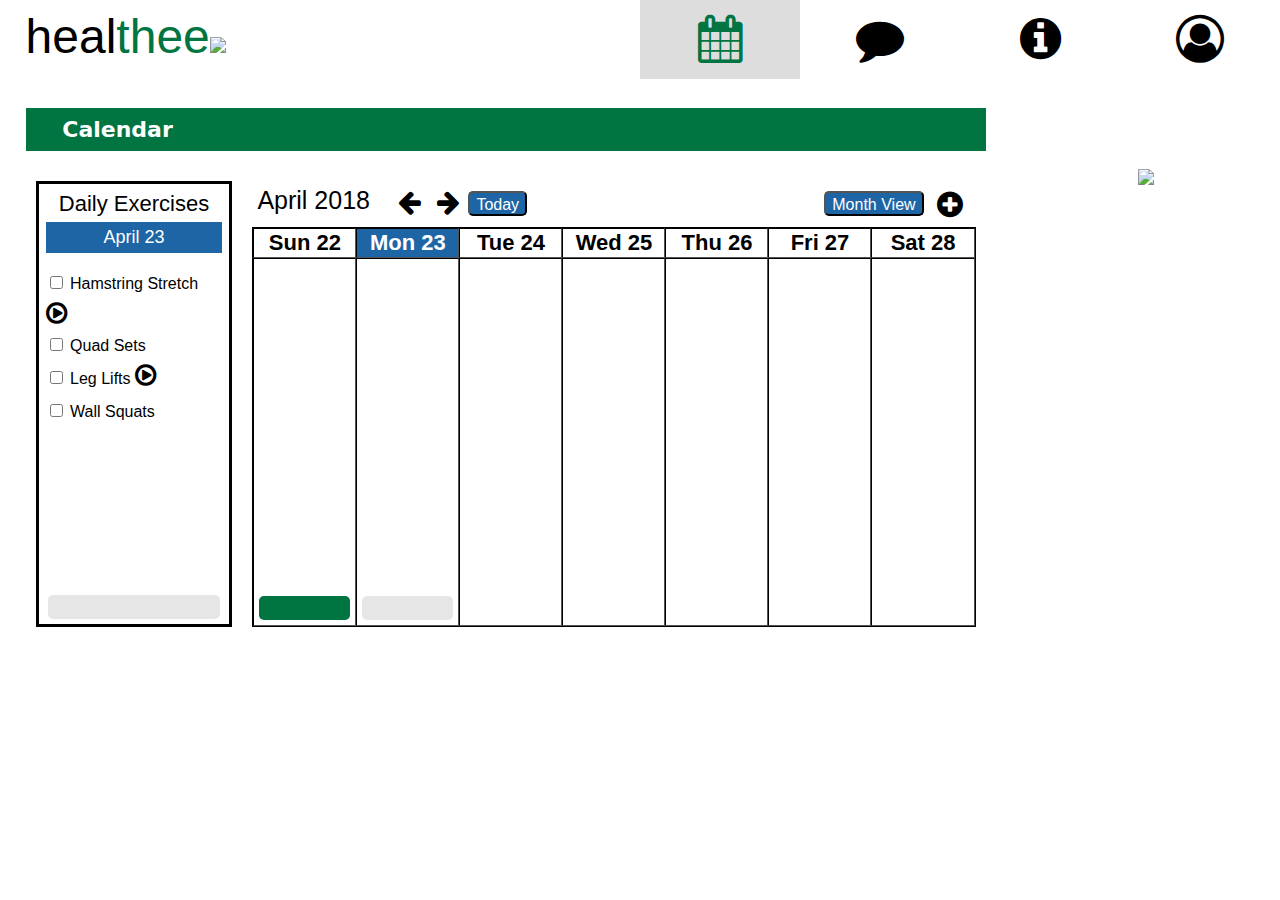
==== commit 70f5a439: "added green leaves to past days in month view to indicate completion of exercises" ====
--- a/index.html
+++ b/index.html
@@ -31,7 +31,7 @@
 	<div class="main">
 		<!--Code for main portion of the page goes here-->
 		<h4>&ensp; Calendar</h4>
-    <div id="calendar-main">
+    <div id="calendar-main" hidden>
     <div id="todo">
       <form id="todo-list">
         <div class="heading">
@@ -83,13 +83,13 @@
 		<div id="calendar">
       <div id="calendar-title-bar" style="text-align:left; margin:5px" width="100%">
         <div id="cur-month-label" style="font-size:25px">April 2018</div>
-        <button class="arrows" id="prev" style="background-color:transparent;border-color:transparent">
+        <button class="arrows" id="prev" style="background-color:transparent;border-color:transparent" onClick="prevWeek()">
           <i class="fa fa-arrow-left fa-2x"></i>
         </button>
         <button class="arrows" id="prev-mon" style="background-color:transparent;border-color:transparent" onclick="prevMonth()" hidden>
           <i class="fa fa-arrow-left fa-2x"></i>
         </button>
-        <button class="arrows" id="next" style="background-color:transparent;border-color:transparent">
+        <button class="arrows" id="next" style="background-color:transparent;border-color:transparent" onCLick="nextWeek()">
           <i class="fa fa-arrow-right fa-2x"></i>
         </button>
         <button class="arrows" id="next-mon" style="background-color:transparent;border-color:transparent" onclick="nextMonth()" hidden>
@@ -175,7 +175,7 @@
       <div id="week-view">
         <table id="cur-week" class="week-table" border="1px">
           <tr>
-            <th width="14%"> Sun 22</th>
+            <th width="14%">Sun 22</th>
             <th width="14%" id= "cur-day-header" class="current">Mon 23</th>
             <th width="14%">Tue 24</th>
             <th width="14%">Wed 25</th>
@@ -219,6 +219,89 @@
               <!--<img width="100%" class="progress-bar" id="progress-bar" src="images/empty.png" alt="Progress Bar">-->
             </td>
             <td id="4-28" class="calendar-column" width="14%" height="100%">
+              <!--<img width="100%" class="progress-bar" id="progress-bar" src="images/empty.png" alt="Progress Bar">-->
+            </td>
+          </tr>
+        </table>
+        <table id="prev-week" class="week-table" border="1px" hidden>
+          <tr>
+            <th width="14%">Sun 15</th>
+            <th width="14%">Mon 16</th>
+            <th width="14%">Tue 17</th>
+            <th width="14%">Wed 18</th>
+            <th width="14%">Thu 19</th>
+            <th width="14%">Fri 20</th>
+            <th width="14%">Sat 21</th>
+          </tr>
+          <tr>
+            <td id="4-15" class="calendar-column" width="14%" height="100%">
+              <div class="progress-bar" id="progress-bar">
+                <div class="progress-bar-color" id="progress-bar-color" style="width:100%; background-color: hsl(153, 100%, 23%)"></div>
+              </div>
+
+            </td>
+            <td id="4-16" class="calendar-column" width="14%" height="100%">
+              <div class="progress-bar" id="progress-bar">
+                <div class="progress-bar-color" id="progress-bar-color" style="width:100%; background-color: hsl(153, 100%, 23%)"></div>
+              </div>
+            </td>
+            <td id="4-17" class="calendar-column" width="14%" height="100%">
+              <div class="progress-bar" id="progress-bar">
+                <div class="progress-bar-color" id="progress-bar-color" style="width:100%; background-color: hsl(153, 100%, 23%)"></div>
+              </div>
+            </td>
+            <td id="4-18" class="calendar-column" width="14%" height="100%">
+              <div class="progress-bar" id="progress-bar">
+                <div class="progress-bar-color" id="progress-bar-color" style="width:100%; background-color: hsl(153, 100%, 23%)"></div>
+              </div>
+            </td>
+            <td id="4-19" class="calendar-column" width="14%" height="100%">
+              <div class="progress-bar" id="progress-bar">
+                <div class="progress-bar-color" id="progress-bar-color" style="width:100%; background-color: hsl(153, 100%, 23%)"></div>
+              </div>
+            </td>
+            <td id="4-20" class="calendar-column" width="14%" height="100%">
+              <div class="progress-bar" id="progress-bar">
+                <div class="progress-bar-color" id="progress-bar-color" style="width:100%; background-color: hsl(153, 100%, 23%)"></div>
+              </div>
+            </td>
+            <td id="4-21" class="calendar-column" width="14%" height="100%">
+              <div class="progress-bar" id="progress-bar">
+                <div class="progress-bar-color" id="progress-bar-color" style="width:100%; background-color: hsl(153, 100%, 23%)"></div>
+              </div>
+            </td>
+          </tr>
+        </table>
+        <table id="next-week" class="week-table" border="1px" hidden>
+          <tr>
+            <th width="14%">Sun 29</th>
+            <th width="14%">Mon 30</th>
+            <th width="14%">Tue 1</th>
+            <th width="14%">Wed 2</th>
+            <th width="14%">Thu 3</th>
+            <th width="14%">Fri 4</th>
+            <th width="14%">Sat 5</th>
+          </tr>
+          <tr>
+            <td id="4-29" class="calendar-column" width="14%" height="100%">
+              <!--<img width="100%" class="progress-bar" id="progress-bar" src="images/empty.png" alt="Progress Bar">-->
+            </td>
+            <td id="4-30" class="calendar-column" width="14%" height="100%">
+              <!--<img width="100%" class="progress-bar" id="progress-bar" src="images/empty.png" alt="Progress Bar">-->
+            </td>
+            <td id="5-1" class="calendar-column" width="14%" height="100%">
+              <!--<img width="100%" class="progress-bar" id="progress-bar" src="images/empty.png" alt="Progress Bar">-->
+            </td>
+            <td id="5-2" class="calendar-column" width="14%" height="100%">
+              <!--<img width="100%" class="progress-bar" id="progress-bar" src="images/empty.png" alt="Progress Bar">-->
+            </td>
+            <td id="5-3" class="calendar-column" width="14%" height="100%">
+              <!--<img width="100%" class="progress-bar" id="progress-bar" src="images/empty.png" alt="Progress Bar">-->
+            </td>
+            <td id="5-4" class="calendar-column" width="14%" height="100%">
+              <!--<img width="100%" class="progress-bar" id="progress-bar" src="images/empty.png" alt="Progress Bar">-->
+            </td>
+            <td id="5-5" class="calendar-column" width="14%" height="100%">
               <!--<img width="100%" class="progress-bar" id="progress-bar" src="images/empty.png" alt="Progress Bar">-->
             </td>
           </tr>
@@ -269,23 +352,23 @@
                 </tr>
                 <tr>
                     <td id="4-15" class="calendar-column" width="14%" height="18.5%">
-                    15</td>
+                    15 <i class="fa fa-leaf" style="color:#007541"></i></td>
                     <td id="4-16" class="calendar-column" width="14%" height="18.5%">
-                    16</td>
+                    16 <i class="fa fa-leaf" style="color:#007541"></i></td>
                     <td id="4-17" class="calendar-column" width="14%" height="18.5%">
-                    17</td>
+                    17 <i class="fa fa-leaf" style="color:#007541"></i></td>
                     <td id="4-18" class="calendar-column" width="14%" height="18.5%">
-                    18</td>
+                    18 <i class="fa fa-leaf" style="color:#007541"></i></td>
                     <td id="4-19" class="calendar-column" width="14%" height="18.5%">
-                    19</td>
+                    19 <i class="fa fa-leaf" style="color:#007541"></i></td>
                     <td id="4-20" class="calendar-column" width="14%" height="18.5%">
-                    20</td>
+                    20 <i class="fa fa-leaf" style="color:#007541"></i></td>
                     <td id="4-21" class="calendar-column" width="14%" height="18.5%">
-                    21</td>
+                    21 <i class="fa fa-leaf" style="color:#007541"></i></td>
                   </tr>
                   <tr>
                       <td id="4-22" class="calendar-column" width="14%" height="18.5%">
-                      22</td>
+                      22 <i class="fa fa-leaf" style="color:#007541"></i></td>
                       <td id="4-23" class="cur-day-month" width="14%" height="18.5%">
                       23</td>
                       <td id="4-24" class="calendar-column" width="14%" height="18.5%">
@@ -304,7 +387,7 @@
                         29</td>
                         <td id="4-30" class="calendar-column" width="14%" height="18.5%">
                         30</td>
-                        <td id="5-1" class="calendar-column" width="14%" height="18.5%" style="color:gray"> 
+                        <td id="5-1" class="calendar-column" width="14%" height="18.5%" style="color:gray">
                         1</td>
                         <td id="5-2" class="calendar-column" width="14%" height="18.5%" style="color:gray">
                         2</td>
@@ -347,7 +430,7 @@
                     6</td>
                     <td id="5-7" class="calendar-column" width="14%" height="18.5%">
                     7</td>
-                    <td id="5-8" class="calendar-column" width="14%" height="18.5%"> 
+                    <td id="5-8" class="calendar-column" width="14%" height="18.5%">
                     8</td>
                     <td id="5-9" class="calendar-column" width="14%" height="18.5%">
                     9</td>
@@ -363,7 +446,7 @@
                       13</td>
                       <td id="5-14" class="calendar-column" width="14%" height="18.5%">
                       14</td>
-                      <td id="5-15" class="calendar-column" width="14%" height="18.5%"> 
+                      <td id="5-15" class="calendar-column" width="14%" height="18.5%">
                       15</td>
                       <td id="5-16" class="calendar-column" width="14%" height="18.5%">
                       16</td>
@@ -379,7 +462,7 @@
                         20</td>
                         <td id="5-21" class="calendar-column" width="14%" height="18.5%">
                         21</td>
-                        <td id="5-22" class="calendar-column" width="14%" height="18.5%"> 
+                        <td id="5-22" class="calendar-column" width="14%" height="18.5%">
                         22</td>
                         <td id="5-23" class="calendar-column" width="14%" height="18.5%">
                         23</td>
@@ -395,7 +478,7 @@
                           27</td>
                           <td id="5-28" class="calendar-column" width="14%" height="18.5%">
                           28</td>
-                          <td id="5-29" class="calendar-column" width="14%" height="18.5%"> 
+                          <td id="5-29" class="calendar-column" width="14%" height="18.5%">
                           29</td>
                           <td id="5-30" class="calendar-column" width="14%" height="18.5%">
                           30</td>
@@ -438,7 +521,7 @@
                     4</td>
                     <td id="3-5" class="calendar-column" width="14%" height="18.5%">
                     5</td>
-                    <td id="3-6" class="calendar-column" width="14%" height="18.5%"> 
+                    <td id="3-6" class="calendar-column" width="14%" height="18.5%">
                     6</td>
                     <td id="3-7" class="calendar-column" width="14%" height="18.5%">
                     7</td>
@@ -454,7 +537,7 @@
                       11</td>
                       <td id="3-12" class="calendar-column" width="14%" height="18.5%">
                       12</td>
-                      <td id="3-13" class="calendar-column" width="14%" height="18.5%"> 
+                      <td id="3-13" class="calendar-column" width="14%" height="18.5%">
                       13</td>
                       <td id="3-14" class="calendar-column" width="14%" height="18.5%">
                       14</td>
@@ -470,7 +553,7 @@
                         18</td>
                         <td id="3-19" class="calendar-column" width="14%" height="18.5%">
                         19</td>
-                        <td id="3-20" class="calendar-column" width="14%" height="18.5%"> 
+                        <td id="3-20" class="calendar-column" width="14%" height="18.5%">
                         20</td>
                         <td id="3-21" class="calendar-column" width="14%" height="18.5%">
                         21</td>
@@ -486,7 +569,7 @@
                           25</td>
                           <td id="3-26" class="calendar-column" width="14%" height="18.5%">
                           26</td>
-                          <td id="3-27" class="calendar-column" width="14%" height="18.5%"> 
+                          <td id="3-27" class="calendar-column" width="14%" height="18.5%">
                           27</td>
                           <td id="3-28" class="calendar-column" width="14%" height="18.5%">
                           28</td>
--- a/assets/calendar.css
+++ b/assets/calendar.css
@@ -71,6 +71,11 @@
   font-size: 18px;
   text-align: center;
   margin-bottom: 10px;
+  background-color: var(--color-blue);
+  width: 100%;
+  color: white;
+  padding-top: 5px;
+  padding-bottom: 5px;
 }
 
 .exercise_checklist {
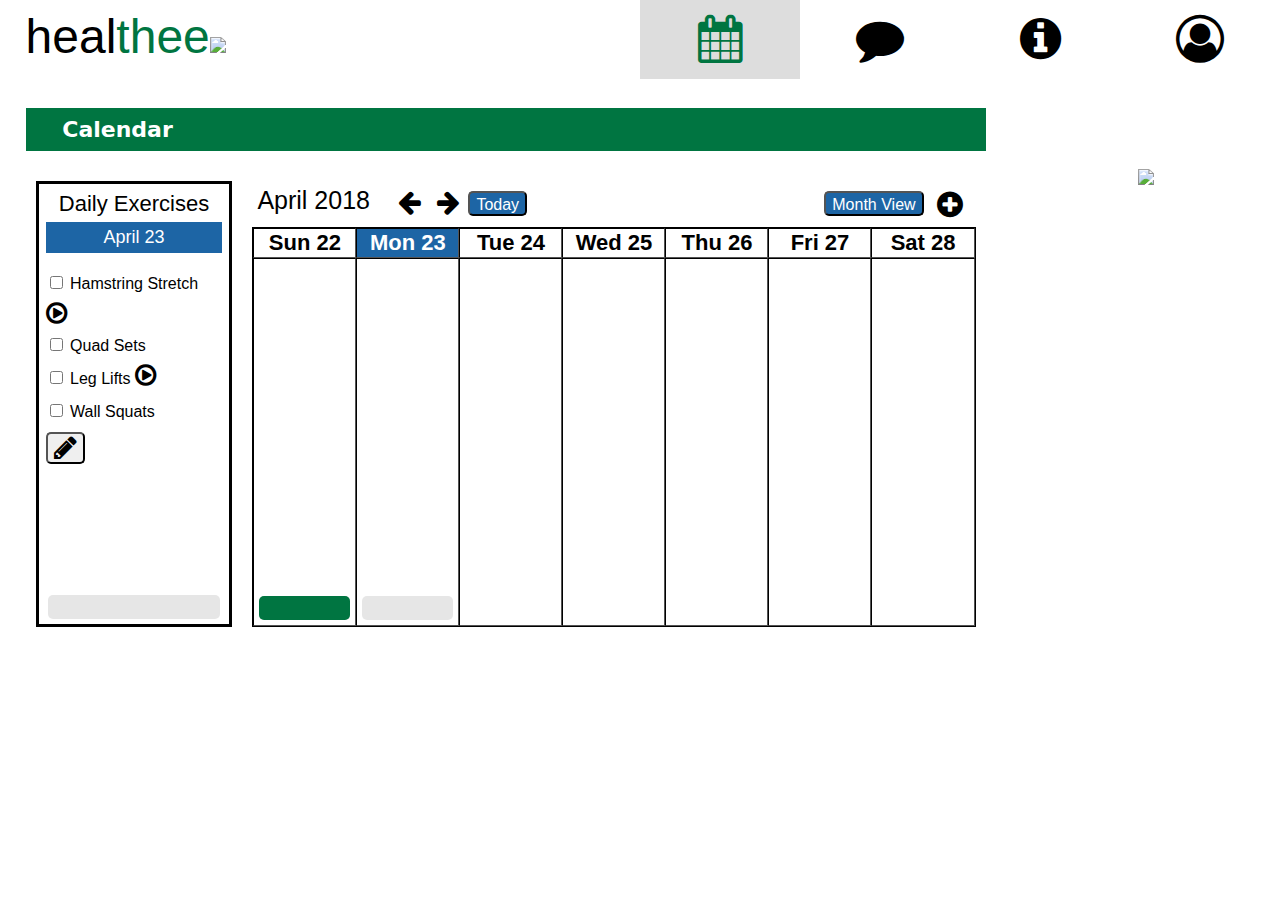
==== commit a64b87fe: "got rid of weird original video" ====
--- a/index.html
+++ b/index.html
@@ -111,14 +111,14 @@
           </div>
           <div id="appt-schedule" class="add-widget" border="1px" hidden>
             <div class="label-wrap">
-              <label class="form-label"> Subject:</label>
-              <input class="form-input" id="appt-subject" type="text" /> <br>
-              <label class="form-label">Date:</label>
-              <input class="form-input" id="appt-date" type="date" /> <br>
+              <label class="form-label"> Subject*:</label>
+              <input class="form-input" id="appt-subject" type="text" maxlength="60"/> <br>
+              <label class="form-label">Date*:</label>
+              <input class="form-input" id="appt-date" type="date"/> <br>
               <label class="form-label">Time:</label>
-              <input class="form-input" id="appt-time" type="time" /> <br>
+              <input class="form-input" id="appt-time" type="time"/> <br>
               <label class="form-label">Location:</label>
-              <input class="form-input" id="appt-location" type="text" /><br>
+              <input class="form-input" id="appt-location" type="text" maxlength="60"/><br>
             </div>
             <div class="option-buttons">
               <button onclick="addAppt()" class="save-cancel" id="save">Save</button>
@@ -127,7 +127,7 @@
           </div>
           <div id="add-exercise" class="add-widget" width="600" height="300" border="1px" hidden>
             <div class="label-wrap">
-              <label class="form-label"> Exercise: </label>
+              <label class="form-label"> Exercise*: </label>
               <input class="form-input" id="ex" type="text" maxlength="16"/> <br>
               <label class="form-label">Video Link:</label>
               <input class="form-input" id="ex-vid" type="text"/><br>
@@ -153,9 +153,9 @@
             </div>
           </div>
           <div id="self-note" class="add-widget" border="1px" hidden>
-              <label>Subject: </label>
+              <label>Subject*: </label>
               <input id="note-title" type="text" maxlength="16"/>
-              <label>Note: </label>
+              <label>Note*: </label>
               <textarea id="note-text" rows="10" cols"60"></textarea>
               <br>
               <div class="option-buttons">
@@ -184,27 +184,27 @@
             <th width="14%">Sat 28</th>
           </tr>
           <tr>
-            <td id="4-22" class="calendar-column" width="14%" height="100%">
+            <td id="4-22w" class="calendar-column" width="14%" height="100%">
               <div class="progress-bar" id="progress-bar">
                 <div class="progress-bar-color" id="progress-bar-color" style="width:100%; background-color: hsl(153, 100%, 23%)"></div>
               </div>
 
             </td>
-            <td id="4-23" class="calendar-column" width="14%" height="100%" id="cur-day">
+            <td id="4-23w" class="calendar-column" width="14%" height="100%" id="cur-day">
                 <div id="mon-note" border="1px" hidden>
                     <label><b>Feeling great today! My knee is feeling so much better, can't wait to see what my PT thinks!</b></label> <br>
                 </div>
                 <div class="progress-bar" id="progress-bar">
-                  <div class="progress-bar-color-today" id="progress-bar-color""></div>
+                  <div class="progress-bar-color-today" id="progress-bar-color"></div>
                 </div>
             </td>
-            <td id="4-24" class="calendar-column" width="14%" height="100%">
-              <!--<img width="100%" class="progress-bar" id="progress-bar" src="images/empty.png" alt="Progress Bar">-->
-            </td>
-            <td id="4-25" class="calendar-column" width="14%" height="100%">
-              <!--<img width="100%" class="progress-bar" id="progress-bar" src="images/empty.png" alt="Progress Bar">-->
-            </td>
-            <td id="4-26" class="calendar-column" width="14%" height="100%">
+            <td id="4-24w" class="calendar-column" width="14%" height="100%">
+              <!--<img width="100%" class="progress-bar" id="progress-bar" src="images/empty.png" alt="Progress Bar">-->
+            </td>
+            <td id="4-25w" class="calendar-column" width="14%" height="100%">
+              <!--<img width="100%" class="progress-bar" id="progress-bar" src="images/empty.png" alt="Progress Bar">-->
+            </td>
+            <td id="4-26w" class="calendar-column" width="14%" height="100%">
               <div id="thurs-appt" border="1px" hidden>
                 <label><b>Appointment</b></label> <br>
                 <label>Time: 4:30pm </label> <br>
@@ -215,10 +215,10 @@
               </div>
               <!--<img width="100%" class="progress-bar" id="progress-bar" src="images/empty.png" alt="Progress Bar">-->
             </td>
-            <td id="4-27" class="calendar-column" width="14%" height="100%">
-              <!--<img width="100%" class="progress-bar" id="progress-bar" src="images/empty.png" alt="Progress Bar">-->
-            </td>
-            <td id="4-28" class="calendar-column" width="14%" height="100%">
+            <td id="4-27w" class="calendar-column" width="14%" height="100%">
+              <!--<img width="100%" class="progress-bar" id="progress-bar" src="images/empty.png" alt="Progress Bar">-->
+            </td>
+            <td id="4-28w" class="calendar-column" width="14%" height="100%">
               <!--<img width="100%" class="progress-bar" id="progress-bar" src="images/empty.png" alt="Progress Bar">-->
             </td>
           </tr>
@@ -234,40 +234,40 @@
             <th width="14%">Sat 21</th>
           </tr>
           <tr>
-            <td id="4-15" class="calendar-column" width="14%" height="100%">
+            <td id="4-15w" class="calendar-column" width="14%" height="100%">
               <div class="progress-bar" id="progress-bar">
                 <div class="progress-bar-color" id="progress-bar-color" style="width:100%; background-color: hsl(153, 100%, 23%)"></div>
               </div>
 
             </td>
-            <td id="4-16" class="calendar-column" width="14%" height="100%">
+            <td id="4-16w" class="calendar-column" width="14%" height="100%">
               <div class="progress-bar" id="progress-bar">
                 <div class="progress-bar-color" id="progress-bar-color" style="width:100%; background-color: hsl(153, 100%, 23%)"></div>
               </div>
             </td>
-            <td id="4-17" class="calendar-column" width="14%" height="100%">
+            <td id="4-17w" class="calendar-column" width="14%" height="100%">
               <div class="progress-bar" id="progress-bar">
                 <div class="progress-bar-color" id="progress-bar-color" style="width:100%; background-color: hsl(153, 100%, 23%)"></div>
               </div>
             </td>
-            <td id="4-18" class="calendar-column" width="14%" height="100%">
+            <td id="4-18w" class="calendar-column" width="14%" height="100%">
               <div class="progress-bar" id="progress-bar">
                 <div class="progress-bar-color" id="progress-bar-color" style="width:100%; background-color: hsl(153, 100%, 23%)"></div>
               </div>
             </td>
-            <td id="4-19" class="calendar-column" width="14%" height="100%">
+            <td id="4-19w" class="calendar-column" width="14%" height="100%">
               <div class="progress-bar" id="progress-bar">
                 <div class="progress-bar-color" id="progress-bar-color" style="width:100%; background-color: hsl(153, 100%, 23%)"></div>
               </div>
             </td>
-            <td id="4-20" class="calendar-column" width="14%" height="100%">
+            <td id="4-20w" class="calendar-column" width="14%" height="100%">
               <div class="progress-bar" id="progress-bar">
                 <div class="progress-bar-color" id="progress-bar-color" style="width:100%; background-color: hsl(153, 100%, 23%)"></div>
               </div>
             </td>
-            <td id="4-21" class="calendar-column" width="14%" height="100%">
-              <div class="progress-bar" id="progress-bar">
-                <div class="progress-bar-color" id="progress-bar-color" style="width:100%; background-color: hsl(153, 100%, 23%)"></div>
+            <td id="4-21w" class="calendar-column" width="14%" height="100%">
+              <div class="progress-bar" id="progress-bar">
+                <div class="progress-bar-color" id="progress-bar-color" style="width:50%; background-color: hsl(51, 100%, 50%)"></div>
               </div>
             </td>
           </tr>
@@ -283,25 +283,25 @@
             <th width="14%">Sat 5</th>
           </tr>
           <tr>
-            <td id="4-29" class="calendar-column" width="14%" height="100%">
-              <!--<img width="100%" class="progress-bar" id="progress-bar" src="images/empty.png" alt="Progress Bar">-->
-            </td>
-            <td id="4-30" class="calendar-column" width="14%" height="100%">
-              <!--<img width="100%" class="progress-bar" id="progress-bar" src="images/empty.png" alt="Progress Bar">-->
-            </td>
-            <td id="5-1" class="calendar-column" width="14%" height="100%">
-              <!--<img width="100%" class="progress-bar" id="progress-bar" src="images/empty.png" alt="Progress Bar">-->
-            </td>
-            <td id="5-2" class="calendar-column" width="14%" height="100%">
-              <!--<img width="100%" class="progress-bar" id="progress-bar" src="images/empty.png" alt="Progress Bar">-->
-            </td>
-            <td id="5-3" class="calendar-column" width="14%" height="100%">
-              <!--<img width="100%" class="progress-bar" id="progress-bar" src="images/empty.png" alt="Progress Bar">-->
-            </td>
-            <td id="5-4" class="calendar-column" width="14%" height="100%">
-              <!--<img width="100%" class="progress-bar" id="progress-bar" src="images/empty.png" alt="Progress Bar">-->
-            </td>
-            <td id="5-5" class="calendar-column" width="14%" height="100%">
+            <td id="4-29w" class="calendar-column" width="14%" height="100%">
+              <!--<img width="100%" class="progress-bar" id="progress-bar" src="images/empty.png" alt="Progress Bar">-->
+            </td>
+            <td id="4-30w" class="calendar-column" width="14%" height="100%">
+              <!--<img width="100%" class="progress-bar" id="progress-bar" src="images/empty.png" alt="Progress Bar">-->
+            </td>
+            <td id="5-1w" class="calendar-column" width="14%" height="100%">
+              <!--<img width="100%" class="progress-bar" id="progress-bar" src="images/empty.png" alt="Progress Bar">-->
+            </td>
+            <td id="5-2w" class="calendar-column" width="14%" height="100%">
+              <!--<img width="100%" class="progress-bar" id="progress-bar" src="images/empty.png" alt="Progress Bar">-->
+            </td>
+            <td id="5-3w" class="calendar-column" width="14%" height="100%">
+              <!--<img width="100%" class="progress-bar" id="progress-bar" src="images/empty.png" alt="Progress Bar">-->
+            </td>
+            <td id="5-4w" class="calendar-column" width="14%" height="100%">
+              <!--<img width="100%" class="progress-bar" id="progress-bar" src="images/empty.png" alt="Progress Bar">-->
+            </td>
+            <td id="5-5w" class="calendar-column" width="14%" height="100%">
               <!--<img width="100%" class="progress-bar" id="progress-bar" src="images/empty.png" alt="Progress Bar">-->
             </td>
           </tr>
@@ -364,7 +364,7 @@
                     <td id="4-20" class="calendar-column" width="14%" height="18.5%">
                     20 <i class="fa fa-leaf" style="color:#007541"></i></td>
                     <td id="4-21" class="calendar-column" width="14%" height="18.5%">
-                    21 <i class="fa fa-leaf" style="color:#007541"></i></td>
+                    21 <i class="fa fa-thumbs-down" style="color:#FFD900"></i></td>
                   </tr>
                   <tr>
                       <td id="4-22" class="calendar-column" width="14%" height="18.5%">
@@ -387,15 +387,15 @@
                         29</td>
                         <td id="4-30" class="calendar-column" width="14%" height="18.5%">
                         30</td>
-                        <td id="5-1" class="calendar-column" width="14%" height="18.5%" style="color:gray">
+                        <td id="5-1e" class="calendar-column" width="14%" height="18.5%" style="color:gray">
                         1</td>
-                        <td id="5-2" class="calendar-column" width="14%" height="18.5%" style="color:gray">
+                        <td id="5-2e" class="calendar-column" width="14%" height="18.5%" style="color:gray">
                         2</td>
-                        <td id="5-3" class="calendar-column" width="14%" height="18.5%" style="color:gray">
+                        <td id="5-3e" class="calendar-column" width="14%" height="18.5%" style="color:gray">
                         3</td>
-                        <td id="5-4" class="calendar-column" width="14%" height="18.5%" style="color:gray">
+                        <td id="5-4e" class="calendar-column" width="14%" height="18.5%" style="color:gray">
                         4</td>
-                        <td id="5-5" class="calendar-column" width="14%" height="18.5%" style="color:gray">
+                        <td id="5-5e" class="calendar-column" width="14%" height="18.5%" style="color:gray">
                         5</td>
                       </tr>
             </table>
@@ -410,9 +410,9 @@
                   <th width="14%">Sat</th>
                 </tr>
                 <tr>
-                  <td id="4-29" class="calendar-column" width="14%" height="18.5%" style="color:gray">
+                  <td id="4-29e" class="calendar-column" width="14%" height="18.5%" style="color:gray">
                   29</td>
-                  <td id="4-30" class="calendar-column" width="14%" height="18.5%" style="color:gray">
+                  <td id="4-30e" class="calendar-column" width="14%" height="18.5%" style="color:gray">
                   30</td>
                   <td id="5-1" class="calendar-column" width="14%" height="18.5%">
                   1</td>
@@ -607,7 +607,7 @@
     <div id="video" hidden>
       <div id="video-grey-background" class="grey-background" onclick="hideVideo()">
         <span class="helper"></span>
-        <iframe id="video-iframe" width="640" height="360" src="https://www.youtube.com/embed/o5b0gS7wI1k"
+        <iframe id="video-iframe" width="640" height="360" src=""
         frameborder="0" allow="autoplay; encrypted-media" allowfullscreen>
         </iframe>
         <span id="video-close" class="close" onclick="hideVideo()">&times;</span>
@@ -637,6 +637,21 @@
       </div>
     </div>
 
+    <div id="appt-modal" hidden>
+      <div id="appt-grey-background" class="grey-background" onclick="hideApptDisplay()">
+        <span class="helper"></span>
+        <div id="appt-display" onclick="stopProp()" style="text-align:left">
+          <span class="close" onclick="hideApptDisplay()">&times;</span>
+          <div width="100%" height="100%"
+            style="text-align:left;font-size:18px;font-weight:bold">Appointment</div><br>
+          <div id="appt-text-here" style="text-align:left;font-size:18px;"></div>
+          <div id="appt-delete" width="100%" height="100%" style="vertical-align:bottom;text-align:right">
+            <i id="delete-appt" class="fa fa-trash" onclick="stopProp()"></i>
+          </div>
+        </div>
+      </div>
+    </div>
+
   </div>
   </div>
 	<div class="sidebar">
--- a/assets/calendar.css
+++ b/assets/calendar.css
@@ -41,6 +41,8 @@
   position: relative;
   vertical-align: top;
   text-align: left;
+  overflow-wrap: break-word;
+  overflow-y: scroll;
 }
 
 #progress-bar {
@@ -50,15 +52,15 @@
   width: 90%;
   margin-left: auto;
   margin-right: auto;
-  height:24px; 
-  color:#000; 
+  height:24px;
+  color:#000;
   background-color: hsl(0, 0%, 90%);
   border-radius: 5px;
 }
 
 #progress-bar-color {
   height:24px;
-  color: #fff; 
+  color: #fff;
   display: flex;
   justify-content: center;
   align-items: center;
@@ -223,6 +225,18 @@
   text-align: left;
 }
 
+#appt-display {
+  position: relative;
+  display: inline-block;
+  text-align: center;
+  vertical-align: middle;
+  background-color: white;
+  width: 320px;
+  margin: 10px;
+  padding: 10px;
+  text-align: left;
+}
+
 .note-text-area {
   font-size: 18px;
   height: 240px;
@@ -352,6 +366,22 @@
   flex-direction: column;
 }
 
+.appt-button {
+  font-size: 12px;
+  text-align: left;
+  background-color: hsl(350, 100%, 88%);
+  color: black;
+  padding: 2px;
+  width: 100%;
+  display: flex;
+  flex-direction: column;
+}
+
+.appt-button:hover {
+  cursor: pointer;
+  background-color: hsl(350, 100%, 70%);
+}
+
 #cur-month-label {
   width: 133px;
 }
